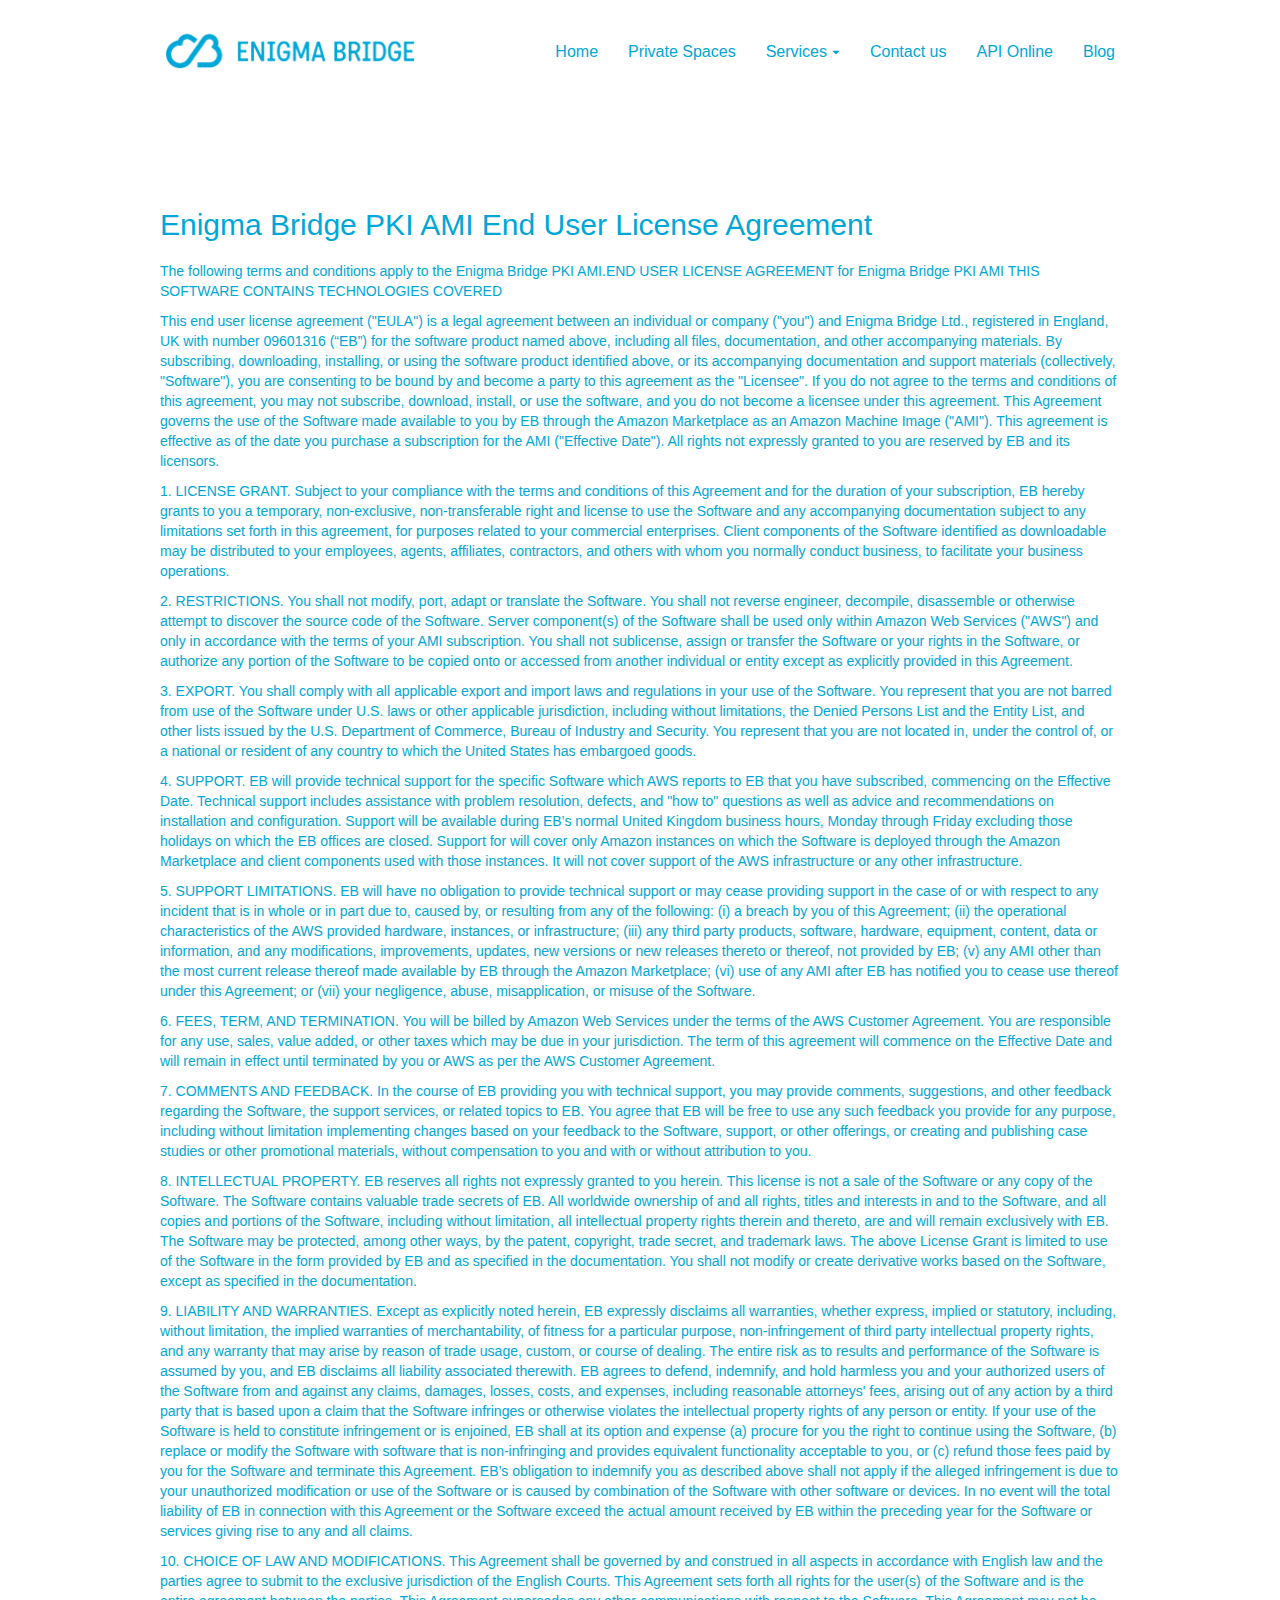
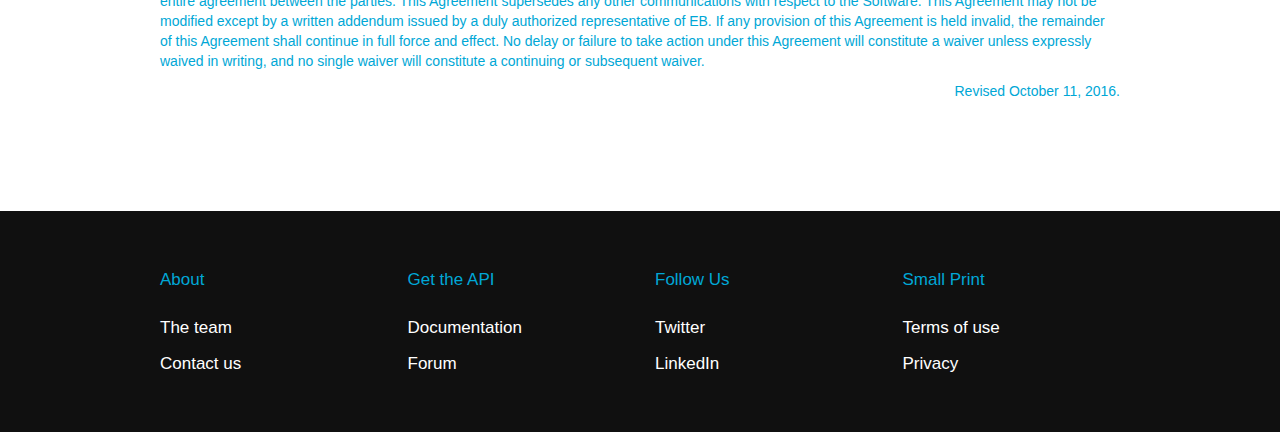
==== eula---amazon.html @ a9247761 "first drop" ====
<!doctype html>
<html>
<head>
    <meta charset="utf-8">
    <meta name="keywords" content="">
    <meta name="description" content="">
    <meta name="viewport" content="width=device-width, initial-scale=1, user-scalable=0">
    <link rel="shortcut icon" type="image/png" href="favicon.png">
    
	<link rel="stylesheet" type="text/css" href="./css/bootstrap.min.css">
	<link rel="stylesheet" type="text/css" href="style.css">
	<link rel="stylesheet" href="./css/animate.min.css"><link rel="stylesheet" href="./css/font-awesome.min.css">
    
	<script src="./js/jquery-2.1.0.min.js"></script>
	<script src="./js/bootstrap.min.js"></script>
	<script src="./js/blocs.min.js"></script>
    <title>EULA - Amazon</title>

    
<!-- Google Analytics -->
 <script type="text/javascript" src="https://s3.amazonaws.com/assets.freshdesk.com/widget/freshwidget.js"></script>
<script type="text/javascript">
	FreshWidget.init("", {"queryString": "&widgetType=popup&formTitle=Enigma+Help+%26+Support&submitTitle=Push+It&submitThanks=Thanks+for+getting+in+touch!&captcha=yes", "utf8": "✓", "widgetType": "popup", "buttonType": "text", "buttonText": "Help & Support", "buttonColor": "#00a7d7", "buttonBg": "#ffffff", "alignment": "1", "offset": "0px", "submitThanks": "Thanks for getting in touch!", "formHeight": "500px", "captcha": "yes", "url": "https://enigmabridge.freshdesk.com"} );
</script></script><!--Start of Tawk.to Script-->
<script type="text/javascript">
var Tawk_API=Tawk_API||{}, Tawk_LoadStart=new Date();
(function(){
var s1=document.createElement("script"),s0=document.getElementsByTagName("script")[0];
s1.async=true;
s1.src='https://embed.tawk.to/57a2055d00df04742fb54f1c/default';
s1.charset='UTF-8';
s1.setAttribute('crossorigin','*');
s0.parentNode.insertBefore(s1,s0);
})();
</script>
<!--End of Tawk.to Script--><script>
  (function(i,s,o,g,r,a,m){i['GoogleAnalyticsObject']=r;i[r]=i[r]||function(){
  (i[r].q=i[r].q||[]).push(arguments)},i[r].l=1*new Date();a=s.createElement(o),
  m=s.getElementsByTagName(o)[0];a.async=1;a.src=g;m.parentNode.insertBefore(a,m)
  })(window,document,'script','https://www.google-analytics.com/analytics.js','ga');

  ga('create', 'UA-84597687-1', 'auto');
  ga('send', 'pageview');
</script><!-- Google Tracking -->
<!-- Google Tag Manager -->
<script>(function(w,d,s,l,i){w[l]=w[l]||[];w[l].push({'gtm.start':
new Date().getTime(),event:'gtm.js'});var f=d.getElementsByTagName(s)[0],
j=d.createElement(s),dl=l!='dataLayer'?'&l='+l:'';j.async=true;j.src=
'https://www.googletagmanager.com/gtm.js?id='+i+dl;f.parentNode.insertBefore(j,f);
})(window,document,'script','dataLayer','GTM-MKFRQJG');</script>
<!-- End Google Tag Manager -->
<!-- Google Analytics END -->
    
</head>
<body>
<!-- Main container -->
<div class="page-container">
    
<!-- bloc-0 -->
<div class="bloc bgc-white l-bloc" id="bloc-0">
	<div class="container bloc-sm">
		<nav class="navbar row">
			<div class="navbar-header">
				<a class="navbar-brand" href="index.html"><img src="img/logo2-rgb_cropped.gif" height="50" /></a>
				<button id="nav-toggle" type="button" class="ui-navbar-toggle navbar-toggle" data-toggle="collapse" data-target=".navbar-1">
					<span class="sr-only">Toggle navigation</span><span class="icon-bar"></span><span class="icon-bar"></span><span class="icon-bar"></span>
				</button>
			</div>
			<div class="navbar-collapse navbar-1 collapse">
				<ul class="site-navigation nav navbar-nav">
					<li>
						<a href="index.html" class="ltc-rich-electric-blue">Home</a>
					</li>
					<li>
						<a href="index.html" class="ltc-rich-electric-blue">Private Spaces</a>
					</li>
					<li>
						<div class="dropdown">
							<a href="#" class="dropdown-toggle ltc-rich-electric-blue" data-toggle="dropdown" aria-expanded="false">Services<span class="caret"></span></a>
							<ul class="dropdown-menu" role="menu">
								<li>
									<a href="index.html" class="ltc-rich-electric-blue">Private Space</a>
								</li>
								<li>
									<a href="index.html" class="ltc-rich-electric-blue">Key Management (PKI)</a>
								</li>
								<li>
									<a href="index.html" class="ltc-rich-electric-blue">KeyTwist</a>
								</li>
								<li>
									<a href="index.html" class="ltc-rich-electric-blue">Secure Passwords</a>
								</li>
								<li>
									<a href="index.html" class="ltc-rich-electric-blue">Key Vault</a>
								</li>
								<li>
									<a href="index.html" class="ltc-rich-electric-blue">Hardware Security - HSM</a>
								</li>
								<li>
									<a href="index.html" class="ltc-rich-electric-blue">Payments and Tokenization</a>
								</li>
								<li>
									<a href="index.html" class="ltc-rich-electric-blue">HTTPS Security</a>
								</li>
								<li>
									<a href="index.html" class="ltc-rich-electric-blue">Enigma Link</a>
								</li>
							</ul>
						</div>
					</li>
					<li>
						<a href="index.html" class="ltc-rich-electric-blue">Contact us</a>
					</li>
					<li>
						<a href="https://api.enigmabridge.com" class="ltc-rich-electric-blue" target="_blank">API Online</a>
					</li>
					<li>
						<a href="https://dan.enigmabridge.com" class="ltc-rich-electric-blue" id="pl-undefined" target="_blank">Blog</a>
					</li>
				</ul>
			</div>
		</nav>
	</div>
</div>
<!-- bloc-0 END -->

<!-- bloc-26 -->
<div class="bloc tc-rich-electric-blue-2 bgc-white l-bloc" id="bloc-26">
	<div class="container bloc-lg">
		<div class="row">
			<div class="col-sm-12">
				<h2 class="mg-md tc-rich-electric-blue">
					Enigma Bridge PKI AMI End User License Agreement
				</h2>
				<p>
					The following terms and conditions apply to the Enigma Bridge PKI AMI.END USER LICENSE AGREEMENT for Enigma Bridge PKI AMI THIS SOFTWARE CONTAINS TECHNOLOGIES COVERED
				</p>
				<p>
					This end user license agreement ("EULA") is a legal agreement between an individual or company ("you") and Enigma Bridge Ltd., registered in England, UK with number 09601316 (“EB”) for the software product named above, including all files, documentation, and other accompanying materials. By subscribing, downloading, installing, or using the software product identified above, or its accompanying documentation and support materials (collectively, "Software"), you are consenting to be bound by and become a party to this agreement as the "Licensee". If you do not agree to the terms and conditions of this agreement, you may not subscribe, download, install, or use the software, and you do not become a licensee under this agreement. This Agreement governs the use of the Software made available to you by EB through the Amazon Marketplace as an Amazon Machine Image ("AMI"). This agreement is effective as of the date you purchase a subscription for the AMI ("Effective Date"). All rights not expressly granted to you are reserved by EB and its licensors.
				</p>
				<p>
					1. LICENSE GRANT. Subject to your compliance with the terms and conditions of this Agreement and for the duration of your subscription, EB hereby grants to you a temporary, non-exclusive, non-transferable right and license to use the Software and any accompanying documentation subject to any limitations set forth in this agreement, for purposes related to your commercial enterprises. Client components of the Software identified as downloadable may be distributed to your employees, agents, affiliates, contractors, and others with whom you normally conduct business, to facilitate your business operations.
				</p>
				<p>
					2. RESTRICTIONS. You shall not modify, port, adapt or translate the Software. You shall not reverse engineer, decompile, disassemble or otherwise attempt to discover the source code of the Software. Server component(s) of the Software shall be used only within Amazon Web Services ("AWS") and only in accordance with the terms of your AMI subscription. You shall not sublicense, assign or transfer the Software or your rights in the Software, or authorize any portion of the Software to be copied onto or accessed from another individual or entity except as explicitly provided in this Agreement.
				</p>
				<p>
					3. EXPORT. You shall comply with all applicable export and import laws and regulations in your use of the Software. You represent that you are not barred from use of the Software under U.S. laws or other applicable jurisdiction, including without limitations, the Denied Persons List and the Entity List, and other lists issued by the U.S. Department of Commerce, Bureau of Industry and Security. You represent that you are not located in, under the control of, or a national or resident of any country to which the United States has embargoed goods.
				</p>
				<p>
					4. SUPPORT. EB will provide technical support for the specific Software which AWS reports to EB that you have subscribed, commencing on the Effective Date. Technical support includes assistance with problem resolution, defects, and "how to" questions as well as advice and recommendations on installation and configuration. Support will be available during EB&rsquo;s normal United Kingdom business hours, Monday through Friday excluding those holidays on which the EB offices are closed. Support for will cover only Amazon instances on which the Software is deployed through the Amazon Marketplace and client components used with those instances. It will not cover support of the AWS infrastructure or any other infrastructure.
				</p>
				<p>
					5. SUPPORT LIMITATIONS. EB will have no obligation to provide technical support or may cease providing support in the case of or with respect to any incident that is in whole or in part due to, caused by, or resulting from any of the following: (i) a breach by you of this Agreement; (ii) the operational characteristics of the AWS provided hardware, instances, or infrastructure; (iii) any third party products, software, hardware, equipment, content, data or information, and any modifications, improvements, updates, new versions or new releases thereto or thereof, not provided by EB; (v) any AMI other than the most current release thereof made available by EB through the Amazon Marketplace; (vi) use of any AMI after EB has notified you to cease use thereof under this Agreement; or (vii) your negligence, abuse, misapplication, or misuse of the Software.
				</p>
				<p>
					6. FEES, TERM, AND TERMINATION. You will be billed by Amazon Web Services under the terms of the AWS Customer Agreement. You are responsible for any use, sales, value added, or other taxes which may be due in your jurisdiction. The term of this agreement will commence on the Effective Date and will remain in effect until terminated by you or AWS as per the AWS Customer Agreement.
				</p>
				<p>
					7. COMMENTS AND FEEDBACK. In the course of EB providing you with technical support, you may provide comments, suggestions, and other feedback regarding the Software, the support services, or related topics to EB. You agree that EB will be free to use any such feedback you provide for any purpose, including without limitation implementing changes based on your feedback to the Software, support, or other offerings, or creating and publishing case studies or other promotional materials, without compensation to you and with or without attribution to you.
				</p>
				<p>
					8. INTELLECTUAL PROPERTY. EB reserves all rights not expressly granted to you herein. This license is not a sale of the Software or any copy of the Software. The Software contains valuable trade secrets of EB. All worldwide ownership of and all rights, titles and interests in and to the Software, and all copies and portions of the Software, including without limitation, all intellectual property rights therein and thereto, are and will remain exclusively with EB. The Software may be protected, among other ways, by the patent, copyright, trade secret, and trademark laws. The above License Grant is limited to use of the Software in the form provided by EB and as specified in the documentation. You shall not modify or create derivative works based on the Software, except as specified in the documentation.
				</p>
				<p>
					9. LIABILITY AND WARRANTIES. Except as explicitly noted herein, EB expressly disclaims all warranties, whether express, implied or statutory, including, without limitation, the implied warranties of merchantability, of fitness for a particular purpose, non-infringement of third party intellectual property rights, and any warranty that may arise by reason of trade usage, custom, or course of dealing. The entire risk as to results and performance of the Software is assumed by you, and EB disclaims all liability associated therewith. EB agrees to defend, indemnify, and hold harmless you and your authorized users of the Software from and against any claims, damages, losses, costs, and expenses, including reasonable attorneys' fees, arising out of any action by a third party that is based upon a claim that the Software infringes or otherwise violates the intellectual property rights of any person or entity. If your use of the Software is held to constitute infringement or is enjoined, EB shall at its option and expense (a) procure for you the right to continue using the Software, (b) replace or modify the Software with software that is non-infringing and provides equivalent functionality acceptable to you, or (c) refund those fees paid by you for the Software and terminate this Agreement. EB&rsquo;s obligation to indemnify you as described above shall not apply if the alleged infringement is due to your unauthorized modification or use of the Software or is caused by combination of the Software with other software or devices. In no event will the total liability of EB in connection with this Agreement or the Software exceed the actual amount received by EB within the preceding year for the Software or services giving rise to any and all claims.
				</p>
				<p>
					10. CHOICE OF LAW AND MODIFICATIONS. This Agreement shall be governed by and construed in all aspects in accordance with English law and the parties agree to submit to the exclusive jurisdiction of the English Courts. This Agreement sets forth all rights for the user(s) of the Software and is the entire agreement between the parties. This Agreement supersedes any other communications with respect to the Software. This Agreement may not be modified except by a written addendum issued by a duly authorized representative of EB. If any provision of this Agreement is held invalid, the remainder of this Agreement shall continue in full force and effect. No delay or failure to take action under this Agreement will constitute a waiver unless expressly waived in writing, and no single waiver will constitute a continuing or subsequent waiver.
				</p>
				<p class="text-right">
					Revised October 11, 2016.
				</p>
			</div>
		</div>
	</div>
</div>
<!-- bloc-26 END -->

<!-- ScrollToTop Button -->
<a class="bloc-button btn btn-d scrollToTop" onclick="scrollToTarget('1')"><span class="fa fa-chevron-up"></span></a>
<!-- ScrollToTop Button END-->


<!-- Footer - bloc-27 -->
<div class="bloc bgc-onyx d-bloc" id="bloc-27">
	<div class="container bloc-md">
		<div class="row">
			<div class="col-sm-3">
				<h3 class="mg-md bloc-mob-center-text  tc-rich-electric-blue">
					About
				</h3><a class="a-btn a-block bloc-mob-center-text  ltc-white" href="./index.html#team">The team</a><a href="index.html" class="a-btn a-block bloc-mob-center-text ltc-white ">Contact us</a>
			</div>
			<div class="col-sm-3">
				<h3 class="mg-md bloc-mob-center-text  tc-rich-electric-blue">
					Get the API
				</h3><a href="https://api.enigmabridge.com" class="a-btn a-block bloc-mob-center-text  ltc-white" target="_blank">Documentation</a><a href="https://enigmabridge.freshdesk.com" class="a-btn a-block bloc-mob-center-text ltc-white " target="_blank">Forum</a>
			</div>
			<div class="col-sm-3">
				<h3 class="mg-md bloc-mob-center-text  tc-rich-electric-blue">
					Follow Us
				</h3><a href="https://twitter.com/enigmabridge" class="a-btn a-block bloc-mob-center-text ltc-white " target="_blank">Twitter</a><a href="https://www.linkedin.com/company/enigma-bridge-ltd" class="a-btn a-block bloc-mob-center-text ltc-white " target="_blank">LinkedIn</a>
			</div>
			<div class="col-sm-3">
				<h3 class="mg-md bloc-mob-center-text  tc-rich-electric-blue">
					Small Print
				</h3><a href="terms-of-use.html" class="a-btn a-block bloc-mob-center-text  ltc-white">Terms of use</a><a href="privacy-notice.html" class="a-btn a-block bloc-mob-center-text  ltc-white">Privacy</a>
			</div>
		</div>
	</div>
</div>
<!-- Footer - bloc-27 END -->

</div>
<!-- Main container END -->
    

</body>
</html>
---- style.css ----
/*-----------------------------------------------------------------------------------
	    EB-instantpki
        Built with Blocs
-----------------------------------------------------------------------------------*/

body{
	margin:0;
	padding:0;
    background:#FFF;
    overflow-x:hidden;
    -webkit-font-smoothing: antialiased;
    -moz-osx-font-smoothing: grayscale;
}
a:hover{text-decoration: none; cursor:pointer;}

a,button{outline: none!important;} /* Prevent ugly blue glow on chrome and safari */

#page-loading-blocs-notifaction{position: fixed;top: 0;bottom: 0;width: 100%;z-index:100000;background:#FFFFFF url("img/pageload-spinner.gif") no-repeat center center;}

/* = Blocs
-------------------------------------------------------------- */

.bloc{
	width:100%;
	clear:both;
	background: 50% 50% no-repeat;
	padding:0 50px;
	-webkit-background-size: cover;
	-moz-background-size: cover;
	-o-background-size: cover;
	background-size: cover;
	position:relative;
}
.bloc .container{
	padding-left:0;
	padding-right:0;
}


/* Sizes */

.bloc-lg{
	padding:100px 50px;
}
.bloc-md{
	padding:50px;
}
.bloc-sm{
	padding:20px 50px;
}

/* = Full Screen Blocs 
-------------------------------------------------------------- */

.bloc-fill-screen{
	padding-top:0;
	position: relative;
	height: inherit;
}
.bloc-fill-screen > .container{
	position:relative;
	top:50%;
	transform:translateY(-50%);
	-webkit-transform:translateY(-50%);
}
.bloc-fill-screen .fill-bloc-top-edge, .bloc-fill-screen .fill-bloc-bottom-edge{
	position: absolute;
	margin: 20px auto;
	left: 0;
	right: 0;
	z-index: 1;
	transform: none;
}
.bloc-fill-screen .fill-bloc-top-edge{
	top:0;
}
.bloc-fill-screen .fill-bloc-bottom-edge{
	top: initial;
	bottom: 20px;
}
.blocs-hero-btn-dwn{
	width: 58px;
	height: 58px;
	display: block;
	margin:0 auto;
	line-height: 58px;
	padding: 0;
	border-radius: 50%;
	text-align: center;
	font-size: 18px;
	color: rgba(255,255,255,.8);
	background: rgba(0,0,0,.6);
	border:0;
}
.blocs-hero-btn-dwn:hover{
	color: rgba(255,255,255,1);
}


/* Group Styles */

.bloc-group{
	display:flex;
}
.bloc-group .bloc{
	flex: 1;
}
.bloc-tile-2{
	width:50%;
}
.bloc-tile-3{
	width:33.33333333%;
}
.bloc-tile-4{
	width:25%;
}
.bloc-tile-2 .container, .bloc-tile-3 .container, .bloc-tile-4 .container{
	width:100%;
}


/* Background Textures */

.bloc-bg-texture::before{
	content:"";
	background-size: 2px 2px;
	position: absolute;
	top: 0;
	bottom: 0;
	left:0;
	right:0;
}
.texture-geometry-shapes::before{
	background: url("img/texture-geometry-shapes.png");
	background-size: 280px 280px;
}


/* Dark theme */

.d-bloc{
	color:rgba(255,255,255,.7);
}
.d-bloc button:hover{
	color:rgba(255,255,255,.9);
}
.d-bloc .icon-round,.d-bloc .icon-square,.d-bloc .icon-rounded,.d-bloc .icon-semi-rounded-a,.d-bloc .icon-semi-rounded-b{
	border-color:rgba(255,255,255,.9);
}
.d-bloc .divider-h span{
	border-color:rgba(255,255,255,.2);
}
.d-bloc .a-btn,.d-bloc .navbar a,.d-bloc .navbar-brand, .d-bloc a .icon-sm, .d-bloc a .icon-md, .d-bloc a .icon-lg, .d-bloc a .icon-xl, .d-bloc h1 a, .d-bloc h2 a, .d-bloc h3 a, .d-bloc h4 a, .d-bloc h5 a, .d-bloc h6 a, .d-bloc p a{
	color:rgba(255,255,255,.6);
}
.d-bloc .a-btn:hover,.d-bloc .navbar a:hover,.d-bloc .navbar-brand:hover,.d-bloc a:hover .icon-sm, .d-bloc a:hover .icon-md, .d-bloc a:hover .icon-lg, .d-bloc a:hover .icon-xl, .d-bloc h1 a:hover, .d-bloc h2 a:hover, .d-bloc h3 a:hover, .d-bloc h4 a:hover, .d-bloc h5 a:hover, .d-bloc h6 a:hover, .d-bloc p a:hover{
	color:rgba(255,255,255,1);
}
.d-bloc .navbar-toggle .icon-bar{
	background:rgba(255,255,255,1);
}
.d-bloc .btn-wire,.d-bloc .btn-wire:hover{
	color:rgba(255,255,255,1);
	border-color:rgba(255,255,255,1);
}
.d-bloc .panel{
	color:rgba(0,0,0,.5);
}
.d-bloc .panel button:hover{
	color:rgba(0,0,0,.7);
}
.d-bloc .panel icon{
	border-color:rgba(0,0,0,.7);
}
.d-bloc .panel .divider-h span{
	border-color:rgba(0,0,0,.1);
}
.d-bloc .panel .a-btn{
	color:rgba(0,0,0,.6);
}
.d-bloc .panel .a-btn:hover{
	color:rgba(0,0,0,1);
}
.d-bloc .panel .btn-wire, .d-bloc .panel .btn-wire:hover{
	color:rgba(0,0,0,.7);
	border-color:rgba(0,0,0,.3);
}


/* Light theme */

.d-bloc .panel,.l-bloc{
	color:rgba(0,0,0,.5);
}
.d-bloc .panel button:hover,.l-bloc button:hover{
	color:rgba(0,0,0,.7);
}
.l-bloc .icon-round,.l-bloc .icon-square,.l-bloc .icon-rounded,.l-bloc .icon-semi-rounded-a,.l-bloc .icon-semi-rounded-b{
	border-color:rgba(0,0,0,.7);
}
.d-bloc .panel .divider-h span,.l-bloc .divider-h span{
	border-color:rgba(0,0,0,.1);
}
.d-bloc .panel .a-btn,.l-bloc .a-btn,.l-bloc .navbar a,.l-bloc .navbar-brand,.l-bloc a .icon-sm, .l-bloc a .icon-md, .l-bloc a .icon-lg, .l-bloc a .icon-xl, .l-bloc h1 a, .l-bloc h2 a, .l-bloc h3 a, .l-bloc h4 a, .l-bloc h5 a, .l-bloc h6 a, .l-bloc p a{
	color:rgba(0,0,0,.6);
}
.d-bloc .panel .a-btn:hover,.l-bloc .a-btn:hover,.l-bloc .navbar a:hover, .l-bloc .navbar-brand:hover, .l-bloc a:hover .icon-sm, .l-bloc a:hover .icon-md, .l-bloc a:hover .icon-lg, .l-bloc a:hover .icon-xl, .l-bloc h1 a:hover, .l-bloc h2 a:hover, .l-bloc h3 a:hover, .l-bloc h4 a:hover, .l-bloc h5 a:hover, .l-bloc h6 a:hover, .l-bloc p a:hover{
	color:rgba(0,0,0,1);
}
.l-bloc .navbar-toggle .icon-bar{
	color:rgba(0,0,0,.6);
}
.d-bloc .panel .btn-wire,.d-bloc .panel .btn-wire:hover,.l-bloc .btn-wire,.l-bloc .btn-wire:hover{
	color:rgba(0,0,0,.7);
	border-color:rgba(0,0,0,.3);
}

/* Row Margin Offsets */

.voffset{
	margin-top:30px;
}
.voffset-lg{
	margin-top:80px;
}

/* Bloc text custom styling */

#bloc-1 h1{
	font-size: 50px;
	line-height: 44px;
}
#bloc-1 h2{
	font-size: 30px;
	line-height: 38px;
}
#bloc-1 a{
	font-size: 28px;
}
#bloc-2 h4{
	font-size: 22px;
}
#bloc-2 h3{
	font-size: 20px;
}
#bloc-2 p{
	font-size: 16px;
}
#bloc-3 h3{
	font-size: 22px;
}
#bloc-3 p{
	font-size: 16px;
}
#bloc-4 icon{
	font-size: 13.000000953674316px;
}
#bloc-4 h3{
	font-size: 20px;
}
#bloc-4 p{
	font-size: 16px;
}
#bloc-5 h1{
	font-size: 22px;
}
#bloc-5 p{
	font-size: 14px;
}
#gestartedpki h5{
	font-size: 18px;
	line-height: 24px;
}
#gestartedpki p{
	font-size: 14px;
}
#pkipricing p{
	font-size: 14px;
	line-height: 20px;
}
#bloc-8 h3{
	font-size: 24px;
	line-height: 26px;
}
#bloc-8 p{
	font-size: 14px;
	line-height: 20px;
}
#bloc-8 a{
	font-size: 13.000000953674316px;
}
#team p{
	font-size: 17.000000953674316px;
}
#bloc-11 h1{
	font-size: 44px;
}
#bloc-11 p{
	font-size: 26px;
}
#bloc-12 h3{
	font-size: 17.000001907348633px;
	line-height: 30px;
}
#bloc-12 p{
	font-size: 18px;
}
#bloc-13 p{
	font-size: 16px;
}
#form-contact-us h4{
	font-size: 17px;
}
#bloc-17 h3{
	font-size: 18px;
}
#bloc-18 h3{
	font-size: 18px;
	line-height: 26px;
}
#bloc-19 h2{
	font-size: 22px;
	line-height: 28px;
}
#bloc-21 h2{
	font-size: 24px;
	line-height: 24px;
}
#bloc-21 h3{
	font-size: 22px;
}
#bloc-23 h3{
	font-size: 17px;
}
#bloc-23 p{
	font-size: 13.000000953674316px;
}
#bloc-24 h3{
	font-size: 17px;
}
#bloc-24 p{
	line-height: 20px;
	font-size: 13px;
}
#bloc-25 h3{
	font-size: 17px;
}
#bloc-25 p{
	font-size: 13.000000953674316px;
}
#bloc-27 h3{
	font-size: 17px;
}
#bloc-27 a{
	font-size: 17px;
}

/* = NavBar
-------------------------------------------------------------- */

.navbar{
	margin-bottom: 0;
	z-index:1;
}
.navbar-brand{
	height:auto;
	padding:3px 15px;
	font-size:25px;
	font-weight:normal;
	font-weight:600;
	line-height:44px;
}
.navbar-brand img{
	max-height: 200px;
	margin: 0 5px 0 0;
	display:inline;
}
.nav-center .navbar-brand img{
	margin:0;
}
.navbar .nav{
	padding-top: 2px;
	margin-right: -16px;
	float:right;
	z-index:1;
}
.nav > li{
	float:left;
	margin-top:4px;
	font-size:16px;
}
.navbar-nav .open .dropdown-menu > li > a{
	text-align: inherit;
}
.nav > li a:hover, .nav > li a:focus{
	background:transparent;
}
.navbar-toggle{
	margin: 10px 10px 0 0;
	border: 0px;
}
.navbar-toggle:hover{
	background:transparent!important;
}
.navbar-toggle .icon-bar{
	background-color: rgba(0,0,0,.5);
	width: 26px;
}
 /* Inverted navbar */

.nav-invert .navbar .nav{
	float:left;
}
.nav-invert .navbar-header, .nav-invert .navbar-brand{
	float:right;
}
@media (min-width: 768px){
	.site-navigation{
		position:absolute;
		top:50%;
		right:20px;
		transform:translate(0, -50%);
		-webkit-transform:translateY(-50%);
	}
	.nav > li .dropdown-menu a,.nav > li .dropdown-menu a:hover{
		color:#484848;
	}
	.nav-invert .site-navigation{
		left:0;
		right:0;
	}
	.nav-center{
		text-align:center;
	}
	.nav-center .navbar-header{
		width:100%;
	}
	.nav-center .navbar-header, .nav-center .navbar-brand, .nav-center .nav > li{
		float: none;
		display:inline-block;
	}
	.nav-center .site-navigation{
		position:relative;
		width:100%;
		margin-top:20px;
	}
.nav-center.mini-nav .navbar-toggle{
	float:none;
	margin: 10px auto 0;
	}
}
.nav > li > .dropdown a{
	background: none!important;
	display: block;
	padding: 14px 15px;
}

nav .caret{
	margin: 0 5px;
}
/* Dropdown Menus SubMenu */
	.dropdown-menu .dropdown-menu{
	top:-8px;
	left:100%;
}
.dropdown-menu .dropmenu-flow-right{
	top:100%;
	left:0;
	margin-left: -1px;
	border-top-left-radius: 0;
	border-top-right-radius: 0;
}
.dropdown-menu .dropdown span{
	border: 4px solid black;
	border-top-color:transparent;
	border-right-color:transparent;
	border-bottom-color:transparent;
	margin: 6px -5px 0 0!important;
	float: right;
}

/* = Bric adjustment margins
-------------------------------------------------------------- */

.mg-clear{
	margin:0;
}
.mg-sm{
	margin-top:10px;
	margin-bottom:5px;
}
.mg-md{
	margin-top:10px;
	margin-bottom:20px;
}
.mg-lg{
	margin-top:10px;
	margin-bottom:40px;
}

/* = Buttons
-------------------------------------------------------------- */

.btn{
	margin: 0 5px 5px 0;
}
.btn.pull-right{
	margin: 0 0 5px 5px;
}
.btn-d,.btn-d:hover,.btn-d:focus{
	color:#FFF;
	background:rgba(0,0,0,.3);
}

/* Prevent ugly blue glow on chrome and safari */
button{
	outline: none!important;
}

.btn-clean{
	border:1px solid rgba(0,0,0,.08);
	border-bottom-color:rgba(0,0,0,.1);
	text-shadow:0 1px 0 rgba(0,0,1,.1);
	box-shadow: 0 1px 3px rgba(0,0,1,.25), inset 0 1px 0 0 rgba(255,255,255,.15);
}
.btn-xl{
	padding: 16px 40px;
	font-size: 28px;
}
.a-btn{
	padding: 6px 10px 6px 0;
	line-height: 1.42857143;
	display:inline-block;
}
.text-center .a-btn{
	padding: 6px 0;
}
.a-block{
	width:100%;
	text-align: left;
}
.btn .caret{
	margin:0 0 0 5px}.dropdown a .caret{
	margin:0 0 0 5px}.btn-dropdown .dropdown-menu .dropdown{
	padding: 3px 20px;
}

/* = Icons
-------------------------------------------------------------- */
.icon-md{
	font-size:30px!important;
}
.icon-lg{
	font-size:60px!important;
}
.icon-round{
	margin:0 auto;
	border:2px solid transparent;
	border-radius: 50%;
	padding: 32px 30px 26px 30px;
	min-width:80px;
}
.icon-round.icon-md,.icon-square.icon-md,.icon-rounded.icon-md{
	min-width: 92px;
}
.icon-round.icon-lg,.icon-square.icon-lg,.icon-rounded.icon-lg{
	min-width: 122px;
}
.icon-round.icon-xl,.icon-square.icon-xl,.icon-rounded.icon-xl{
	min-width: 162px;
}


/* = Text & Icon Styles
-------------------------------------------------------------- */
.sm-shadow{
	text-shadow:0 1px 2px rgba(0,0,0,.3);
}

/* = Lists
-------------------------------------------------------------- */
.list-sp-md li{
	padding-bottom:10px;
}
.list-sp-md li:last-child,.list-sp-lg li:last-child,.list-sp-xl li:last-child{
	padding-bottom:0;
}

/* = Panels
-------------------------------------------------------------- */
.panel{
	border:0;
	box-shadow: 0 0 2px rgba(0,0,0,.4);
}
.panel-heading, .panel-footer{
	background-color: inherit;
	border-color: rgba(0,0,0,.1)!important;
}
.panel-sq, .panel-sq .panel-heading, .panel-sq .panel-footer{
	border-radius:0;
}
.panel-rd{
	border-radius:30px;
}
.panel-rd .panel-heading{
	border-radius:29px 29px 0 0;
}
.panel-rd .panel-footer{
	border-radius:0 0 29px 29px;
}

/* = Dividers
-------------------------------------------------------------- */
.divider-h{
	padding:20px 0;
}
.divider-h span{
	display: block;
	border-top:1px solid transparent;
}
.divider-half{
	width: 50%;
	margin: 0 auto;
}
.dropdown-menu .divider-h,.dropdown-menu .divider-half{
	padding:0;
}

/* = Forms
-------------------------------------------------------------- */

.form-control{
	border-color:rgba(0,0,0,.1);
	box-shadow:none;
}

/* iFrame */

iframe{
	border:0;
}
/* = Carousel
-------------------------------------------------------------- */

.carousel{
	display:inline-block;
	vertical-align:bottom;
}
.full-width-bloc .carousel{
	width:100%;
}
.carousel .item img{
	margin-right:auto;
	margin-left:auto;
}
.carousel-control span{
	position: absolute;
	top: 50%;
	z-index: 5;
	display: inline-block;
}
.carousel-control{
	color:#FFF!important;
	text-shadow: none;
}
.carousel-indicators li{
	margin: 0 4px;
}
.carousel-indicators .active{
	margin: 0 4px -1px;
}
.carousel-control.left span{
	margin-left:-15px;
}

.no-shadows .carousel-control.left, .no-shadows .carousel-control.right{
	background-image: none;
}


/* ScrollToTop button */

.scrollToTop{
	width:40px;
	height:40px;
	position:fixed;
	bottom:20px;
	right:20px;
	opacity: 0;
	z-index: 500;
	transition: all .3s ease-in-out;
}
.scrollToTop span{
	margin-top: 6px;
}
.showScrollTop{
	font-size: 14px;
	opacity: 1;
}

/* = Custom Styling
-------------------------------------------------------------- */

h1,h2,h3,h4,h5,h6,p,label,.btn,a{
	font-family:"Helvetica";
}
.container{
	max-width:960px;
}
.hero-bloc-text{
	font-size:55px;
}
.hero-bloc-text-sub{
	font-size:36px;
	background-color:rgba(0,167,215,0.0);
}
.lake-hero-text{
	font-family:"Josefin Sans";
	font-size:60px;
	font-weight:bold;
	text-shadow:0px 3px 3px rgba(0,0,0,0.3);
}
.lake-hero-text-sub{
	font-family:"Josefin Sans";
	font-size:36px;
}
.blocs-hero-btn-dwn{
	background-color:rgba(0,0,0,0.0);
}
.imac-bloc-text-vc{
	font-size:50px;
	margin-top:5%;
}
.bloc-group-text-vc{
	font-size:50px;
	margin-top:20%;
}
.blocs-green-button{
	background-color:#1abc9c;
}
.blocs-green-button:hover{
	background-color:#1aae91;
}
.blocs-blue-button{
	background-color:#4B96DE;
}
.blocs-blue-button:hover{
	background-color:#448BCE;
}
.blocs-mobile-signup-text{
	font-size:33px;
}
.statement-bloc-text{
	line-height:38px;
	font-style:italic;
	font-size:28px;
	text-align:center;
	font-weight:lighter;
}
.mb-bloc-text-vc{
	font-size:50px;
}
.mount-italy-hero-text-s{
	font-size:60px;
}
.mount-italy-hero-text-sub-s{
	font-size:34px;
}
.hero-text-vc{
	margin-top:50%;
}
.lake-hero-text-s{
	font-size:60px;
}
.lake-hero-text-sub-s{
	font-size:34px;
}
.prices-options{
	font-size:36px;
	text-align:center;
	background-color:rgba(0,0,0,0.0);
	border-color:rgba(0,167,215,0.0)color:#00A7D7!important;
	line-height:50px;
	height:5px;
}
.selection-price{
	color:#00A7D7!important;
	font-size:28px;
	text-decoration:none;
	text-transform:none;
	margin-top:40px;
	margin-bottom:40px;
	height:60px;
}

/* = Colour
-------------------------------------------------------------- */

/* Background colour styles */

.bgc-white{
	background-color:#ffffff;
}
.bgc-rich-electric-blue{
	background-color:#00A7D6;
}
.bgc-rich-electric-blue-2{
	background-color:#00A7D6;
}
.bgc-onyx{
	background-color:#101010;
}
/* Text colour styles */

.tc-rich-electric-blue{
	color:#00A7D6!important;
}
.tc-onyx{
	color:#101010!important;
}
.tc-rich-electric-blue-2{
	color:#00A7D6!important;
}
.tc-white{
	color:#ffffff!important;
}
/* Button colour styles */

.btn-rich-electric-blue{
	background:#00A7D6;
	color:#FFFFFF!important;
}
.btn-rich-electric-blue:hover{
	background:#0086ab;
	color:#FFFFFF!important;
}
.btn-onyx{
	background:#101010;
	color:#FFFFFF!important;
}
.btn-onyx:hover{
	background:#0d0d0d;
	color:#FFFFFF!important;
}
/* Link colour styles */

.ltc-rich-electric-blue{
	color:#00A7D6!important;
}
.ltc-rich-electric-blue:hover{
	color:#0086ab!important;
}
.ltc-onyx{
	color:#101010!important;
}
.ltc-onyx:hover{
	color:#0d0d0d!important;
}
.ltc-white{
	color:#ffffff!important;
}
.ltc-white:hover{
	color:#ffffff!important;
}
/* Icon colour styles */

.icon-rich-electric-blue{
	color:#00A7D6!important;
	border-color:#00A7D6!important;
}

/* Bloc image backgrounds */

.bg-clouds-1200px-opt{
	background-image:url("img/clouds_1200px_opt.jpg");
}
.bg-clouds-1200px-opt{
	background-image:url("img/clouds_1200px_opt.jpg");
}



/* = Mobile adjustments 
-------------------------------------------------------------- */
@media (max-width: 1024px)
{
    .bloc{
        padding-left: 20px; 
        padding-right: 20px;  
    }
    .bloc.full-width-bloc, .bloc-tile-2.full-width-bloc .container, .bloc-tile-3.full-width-bloc .container, .bloc-tile-4.full-width-bloc .container{
        padding-left: 0; 
        padding-right: 0;  
    }
}
@media (max-width: 992px) and (min-width: 768px)
{
    .navbar .nav{
		max-width:80%
    }
	.nav-center.navbar .nav{
		max-width:100%
    }
}
@media only screen and (min-device-width : 768px) and (max-device-width : 1024px) and (orientation : landscape) {.b-parallax{background-attachment:scroll;}}
@media (max-width: 768px)
{
    .container{width:100%;}
    .b-parallax{background-attachment:scroll;}
    .page-container, #hero-bloc{overflow-x: hidden;position: relative;} /* Prevent unwanted side scroll on mobile */
    .bloc-group, .bloc-group .bloc{display:block;width:100%;}
    .bloc-tile-2 .container, .bloc-tile-3 .container, .bloc-tile-4 .container{padding-left: 10px;padding-right: 10px;}
}
@media (max-width: 767px)
{
    .page-container{
        overflow-x: hidden;
        position:relative;
    }
    h1,h2,h3,h4,h5,h6,p,#disqus_thread{
        padding-left:10px!important; 
        padding-right:10px!important; 
    }
    #hero-bloc h1{
        font-size:40px;
    }
    #hero-bloc h2{
        font-size:34px;
    }
    #hero-bloc h3{
        font-size:25px;
    }
    .b-parallax{
        background-attachment:scroll;
    }
    .navbar .nav{
        padding-top: 0;
        border-top:1px solid rgba(0,0,0,.2);
        float:none!important;
    }
    .navbar.row{
        margin-left: 0;
        margin-right: 0;
    }
    .site-navigation{
	   position:inherit;
	   transform:none;
	   -webkit-transform:none;
	   -ms-transform:none;
    }  
    .nav > li{
        margin-top: 0;
        border-bottom:1px solid rgba(0,0,0,.1);
        background:rgba(0,0,0,.05);
        text-align: left;
        padding-left:15px;
        width:100%;
    }
    .nav > li:hover{
        background:rgba(0,0,0,.08);
    }
    .dropdown .dropdown a .caret{   
        float: none;
        margin: 5px 0 0 10px!important;
        border: 4px solid black;
        border-bottom-color: transparent;
        border-right-color: transparent;
        border-left-color: transparent;
    }
    
    #hero-bloc .navbar .nav{
        background:rgba(0,0,0,.8);
    }
    #hero-bloc .navbar .nav a{
        color:rgba(255,255,255,.6);
    }
    .hero{
        padding:50px 0;
    }
    .hero-nav{
        left:-1px;
        right:-1px;
    }
    .navbar-collapse{
        padding:0;
        overflow-x: hidden;
        -webkit-box-shadow: none;
        box-shadow: none;
    }
    .navbar-brand img{
        max-height: 40px;
        width:auto;   
    }
    .nav-invert .navbar-header{
        float: none;
        width:100%;
    }
    .nav-invert .navbar-toggle{
        float:left; 
    }
    .bloc-xxl,.bloc-xl,.bloc-lg{
        padding: 40px 0;
    }
    .bloc-sm,.bloc-md{
        padding-left: 0; 
        padding-right: 0;
    }
    .a-block{
        padding:0 10px;
    }
    .btn-dwn{
       display:none; 
    }
    .voffset{
        margin-top:5px;
    }
    .voffset-md{
        margin-top:20px;
    }
    .voffset-lg{
        margin-top:30px;
    }
    form{
        padding:5px;
    }
    .close-lightbox{
        display:inline-block;
    }
    .video-bg-container{
        display:none;
    }
    .blocsapp-device-iphone5{
	   background-size: 216px 425px;
	   padding-top:60px;
	   width:216px;
	   height:425px;
    }
    .blocsapp-device-iphone5 img{
	   width: 180px;
	   height: 320px;
    }
}

@media (max-width: 400px)
{    
    .bloc{
        padding-left: 0; 
        padding-right: 0;  
        -webkit-background-size: auto 200%;
        -moz-background-size: auto 200%;
        -o-background-size: auto 200%;
        background-size: auto 200%;
    }
}

@media (max-width: 768px){
	.bloc-group-text-vc, .mobile .bloc-group-text-vc{
	margin-top:0%;
}
.hero-text-vc, .mobile .hero-text-vc{
	margin-top:10%;
}
 div[class^="col-"], div[class*=" col-"]{
	margin-top: 30px;
	margin-bottom: 30px;
}
.full-width-bloc div[class^="col-"], .full-width-bloc div[class*=" col-"]{
	margin-top: 0;
	margin-bottom: 0;
}
}
/* Drop Down Navigation */
@media (min-width: 767px) and (max-width: 768px){
	
.mini-nav .special-dropdown-nav .site-navigation{
	display: block;
	position: absolute;
	top: 80%;
	z-index: 1000;
	float: left;
	min-width: 160px;
	padding: 5px 0;
	margin: 2px 0 0;
	font-size: 14px;
	text-align: left;
	list-style: none;
	background-color: #fff;
	-webkit-background-clip: padding-box;
	background-clip: padding-box;
	border: 1px solid #ccc;
	border: 1px solid rgba(0,0,0,.15);
	border-radius: 4px;
	-webkit-box-shadow: 0 6px 12px rgba(0,0,0,.175);
	box-shadow: 0 6px 12px rgba(0,0,0,.175);
}
.mini-nav .special-dropdown-nav .site-navigation li{
	width:100%;
}
.special-dropdown-nav.collapsing{
	transition: height 0.001s;
}
.mini-nav .special-dropdown-nav .site-navigation li a{
	color: rgba(0,0,0,.6)!important;
}
 }
@media (max-width: 420px){
	.lake-hero-text{
	font-size:38px;
}
.lake-hero-text-sub{
	font-size:24px;
}
.lake-hero-bloc{
	background-size:1550px auto;
}
.bloc-group-text-vc{
	margin-top:0%;
}
.blocs-mobile-signup-text{
	text-align:center;
}
.bloc-mob-center-text{
	text-align:center;
}
.hero-text-vc{
	margin-top:0px;
}
 }
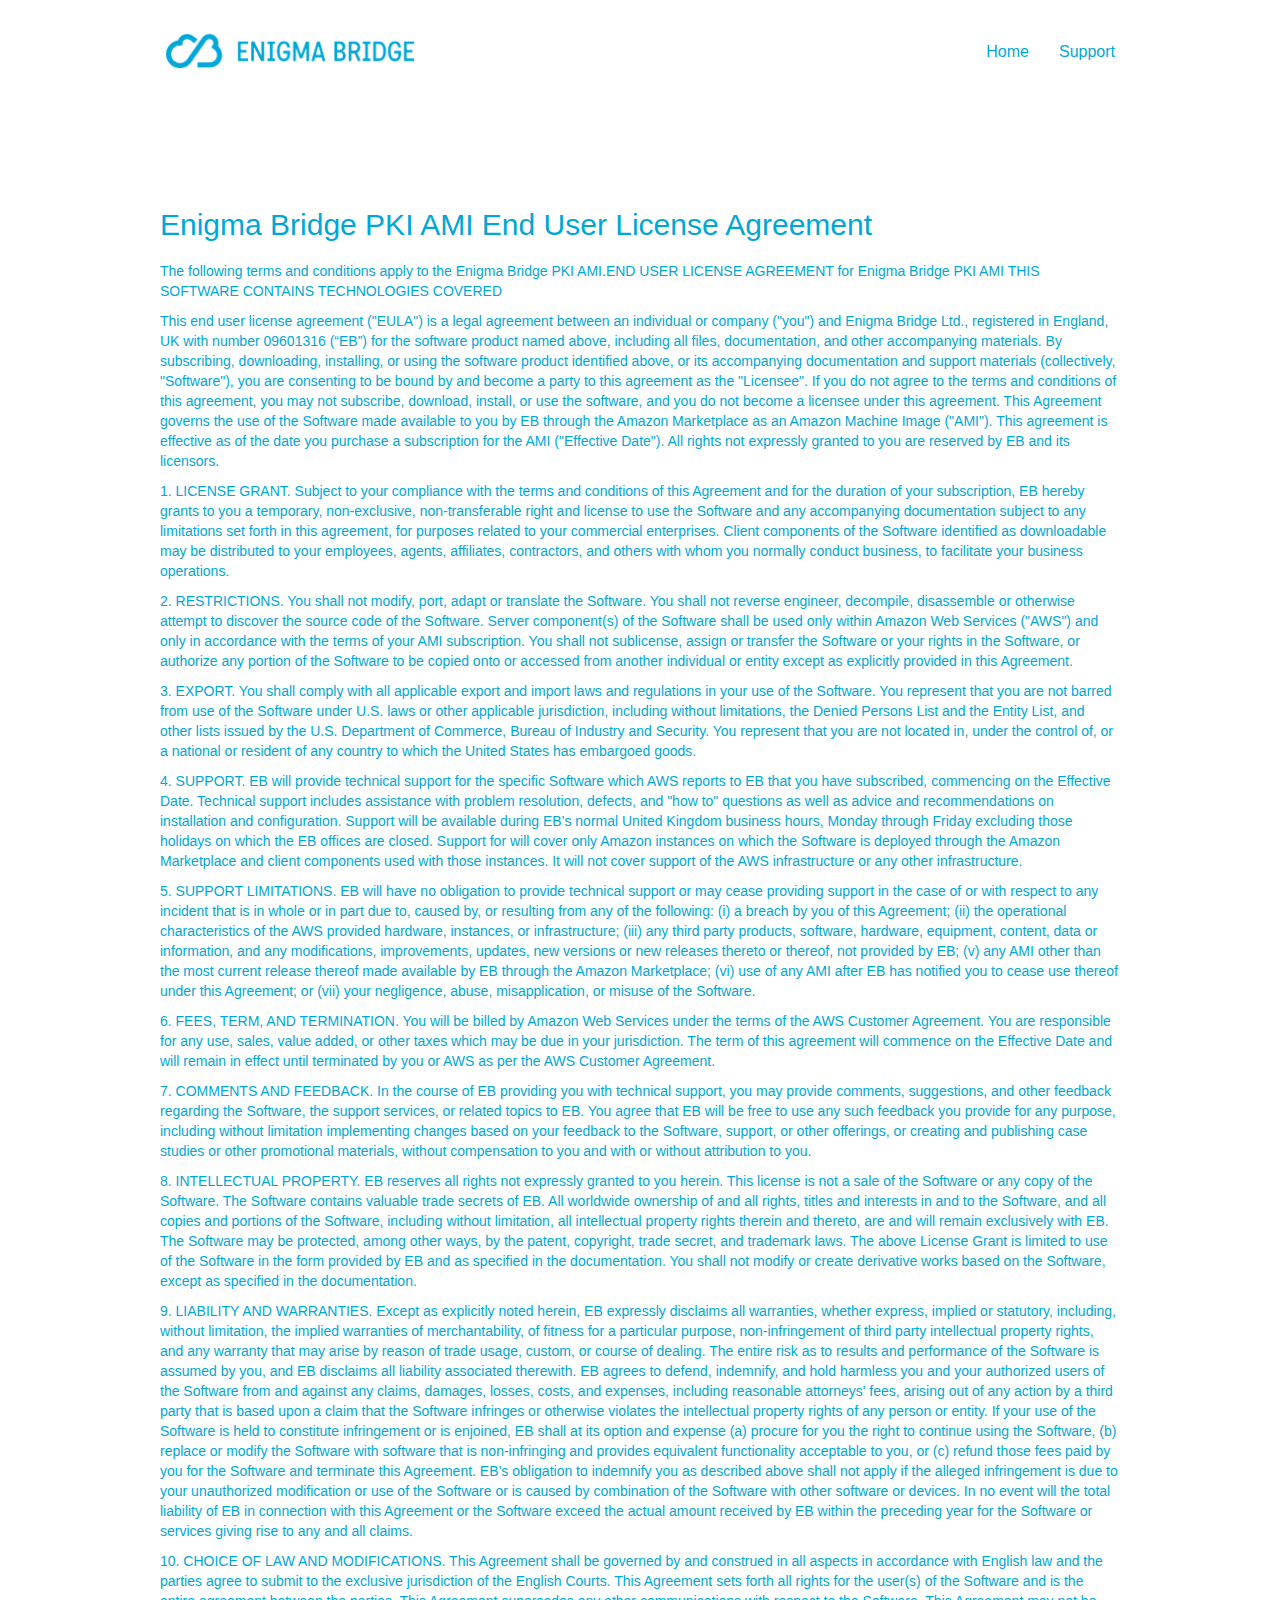
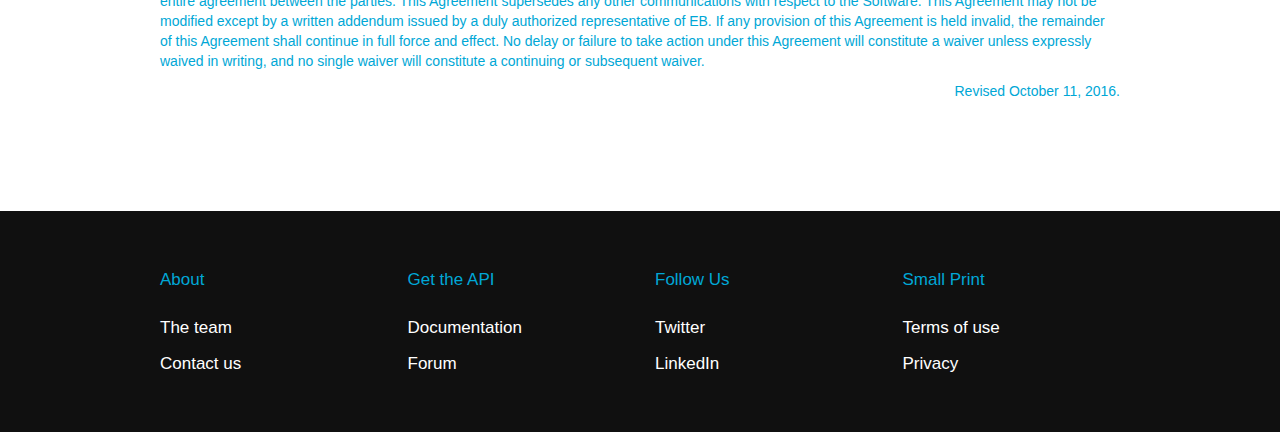
==== commit 19b4ac11: "simplifying menu" ====
--- a/eula---amazon.html
+++ b/eula---amazon.html
@@ -72,50 +72,7 @@
 						<a href="index.html" class="ltc-rich-electric-blue">Home</a>
 					</li>
 					<li>
-						<a href="index.html" class="ltc-rich-electric-blue">Private Spaces</a>
-					</li>
-					<li>
-						<div class="dropdown">
-							<a href="#" class="dropdown-toggle ltc-rich-electric-blue" data-toggle="dropdown" aria-expanded="false">Services<span class="caret"></span></a>
-							<ul class="dropdown-menu" role="menu">
-								<li>
-									<a href="index.html" class="ltc-rich-electric-blue">Private Space</a>
-								</li>
-								<li>
-									<a href="index.html" class="ltc-rich-electric-blue">Key Management (PKI)</a>
-								</li>
-								<li>
-									<a href="index.html" class="ltc-rich-electric-blue">KeyTwist</a>
-								</li>
-								<li>
-									<a href="index.html" class="ltc-rich-electric-blue">Secure Passwords</a>
-								</li>
-								<li>
-									<a href="index.html" class="ltc-rich-electric-blue">Key Vault</a>
-								</li>
-								<li>
-									<a href="index.html" class="ltc-rich-electric-blue">Hardware Security - HSM</a>
-								</li>
-								<li>
-									<a href="index.html" class="ltc-rich-electric-blue">Payments and Tokenization</a>
-								</li>
-								<li>
-									<a href="index.html" class="ltc-rich-electric-blue">HTTPS Security</a>
-								</li>
-								<li>
-									<a href="index.html" class="ltc-rich-electric-blue">Enigma Link</a>
-								</li>
-							</ul>
-						</div>
-					</li>
-					<li>
-						<a href="index.html" class="ltc-rich-electric-blue">Contact us</a>
-					</li>
-					<li>
-						<a href="https://api.enigmabridge.com" class="ltc-rich-electric-blue" target="_blank">API Online</a>
-					</li>
-					<li>
-						<a href="https://dan.enigmabridge.com" class="ltc-rich-electric-blue" id="pl-undefined" target="_blank">Blog</a>
+						<a href="https://enigmabridge.freshdesk.com/" class="ltc-rich-electric-blue" id="pl-undefined" target="_blank">Support</a>
 					</li>
 				</ul>
 			</div>
--- a/style.css
+++ b/style.css
@@ -134,6 +134,9 @@
 	background: url("img/texture-geometry-shapes.png");
 	background-size: 280px 280px;
 }
+.texture-darken::before{
+	background: rgba(0,0,0,0.5);
+}
 
 
 /* Dark theme */
@@ -298,15 +301,11 @@
 #bloc-11 p{
 	font-size: 26px;
 }
-#bloc-12 h3{
-	font-size: 17.000001907348633px;
-	line-height: 30px;
-}
 #bloc-12 p{
+	font-size: 18.000000953674316px;
+}
+#bloc-13 p{
 	font-size: 18px;
-}
-#bloc-13 p{
-	font-size: 16px;
 }
 #form-contact-us h4{
 	font-size: 17px;
@@ -815,14 +814,14 @@
 .tc-rich-electric-blue{
 	color:#00A7D6!important;
 }
+.tc-white{
+	color:#ffffff!important;
+}
 .tc-onyx{
 	color:#101010!important;
 }
 .tc-rich-electric-blue-2{
 	color:#00A7D6!important;
-}
-.tc-white{
-	color:#ffffff!important;
 }
 /* Button colour styles */
 
@@ -871,11 +870,14 @@
 
 /* Bloc image backgrounds */
 
-.bg-clouds-1200px-opt{
-	background-image:url("img/clouds_1200px_opt.jpg");
-}
-.bg-clouds-1200px-opt{
-	background-image:url("img/clouds_1200px_opt.jpg");
+.bg-bigstock-Businessman-with-illuminated-l-64002370-min{
+	background-image:url("img/bigstock-Businessman-with-illuminated-l-64002370-min.jpg");
+}
+.bg-bigstock-Businessman-with-illuminated-l-64002370-min{
+	background-image:url("img/bigstock-Businessman-with-illuminated-l-64002370-min.jpg");
+}
+.bg-bigstock-Businessman-with-illuminated-l-64002370-min{
+	background-image:url('img/bigstock-Businessman-with-illuminated-l-64002370-min.jpg');
 }
 
 
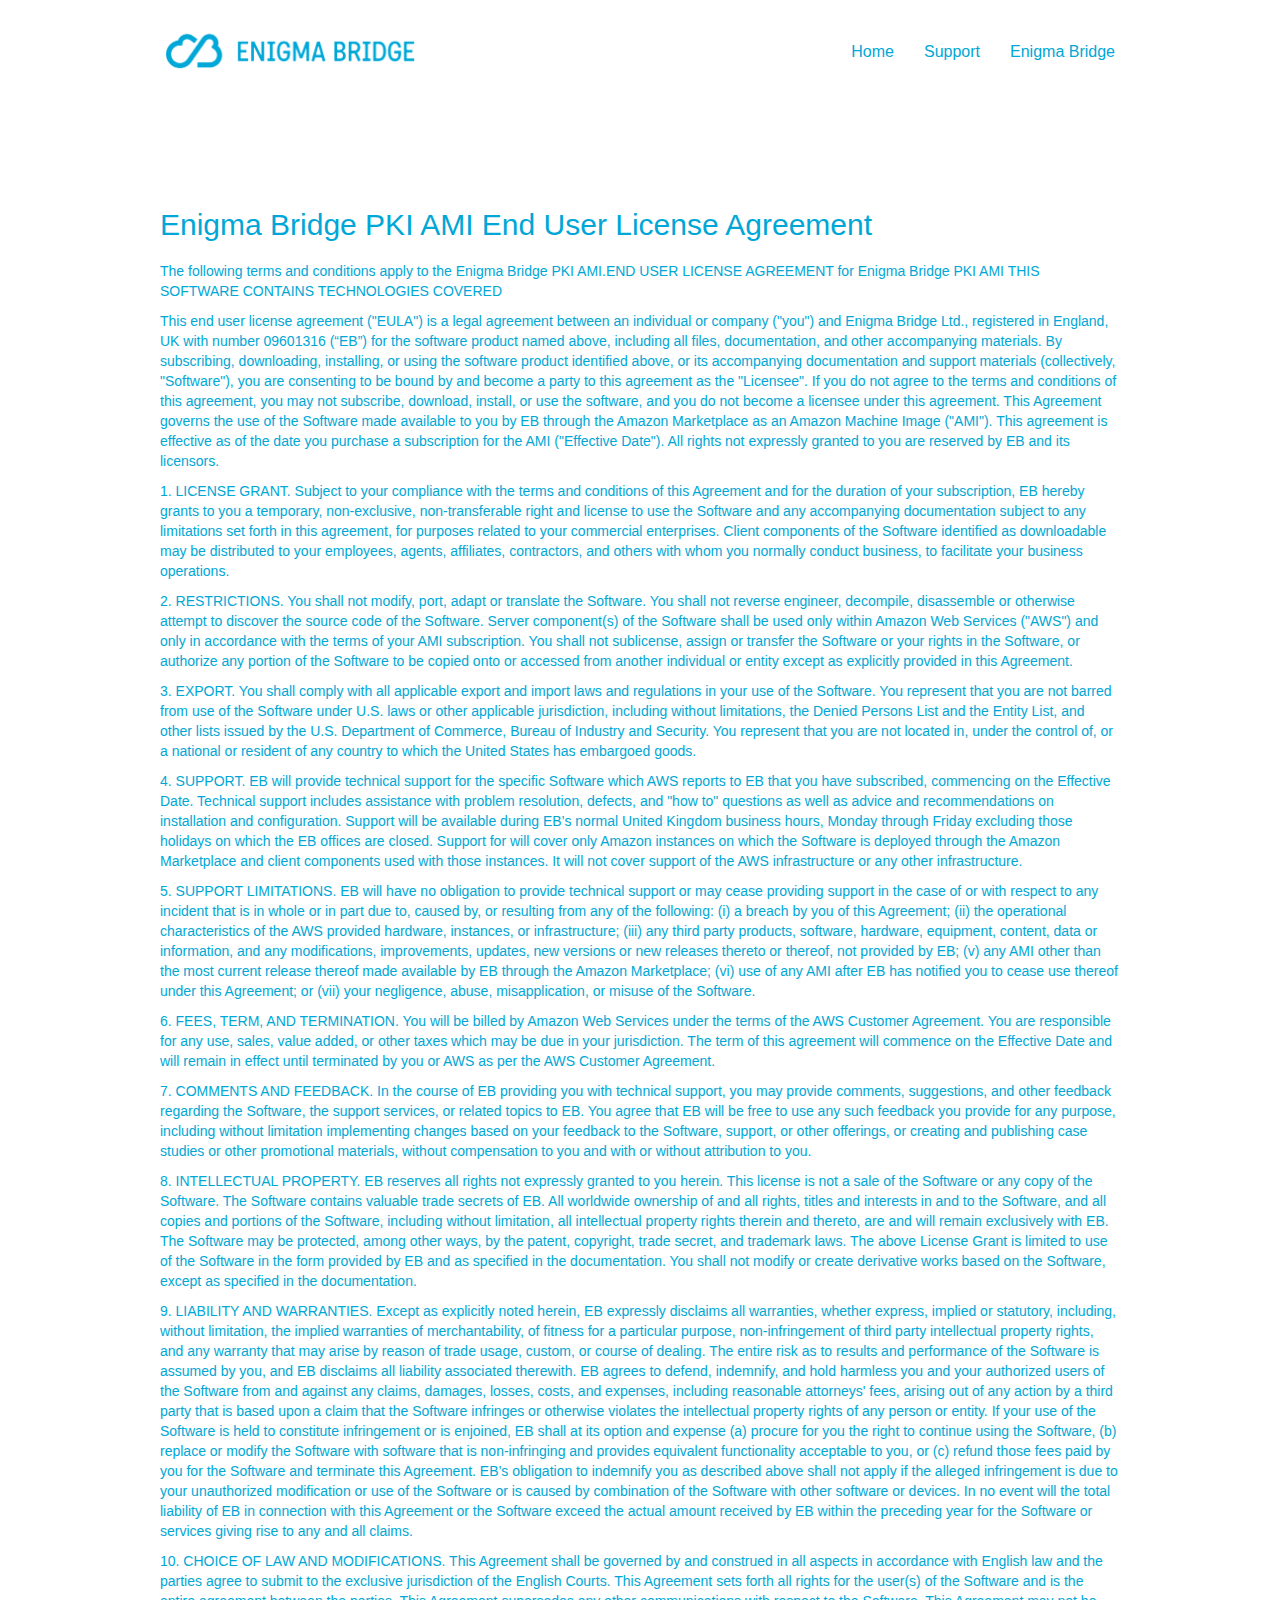
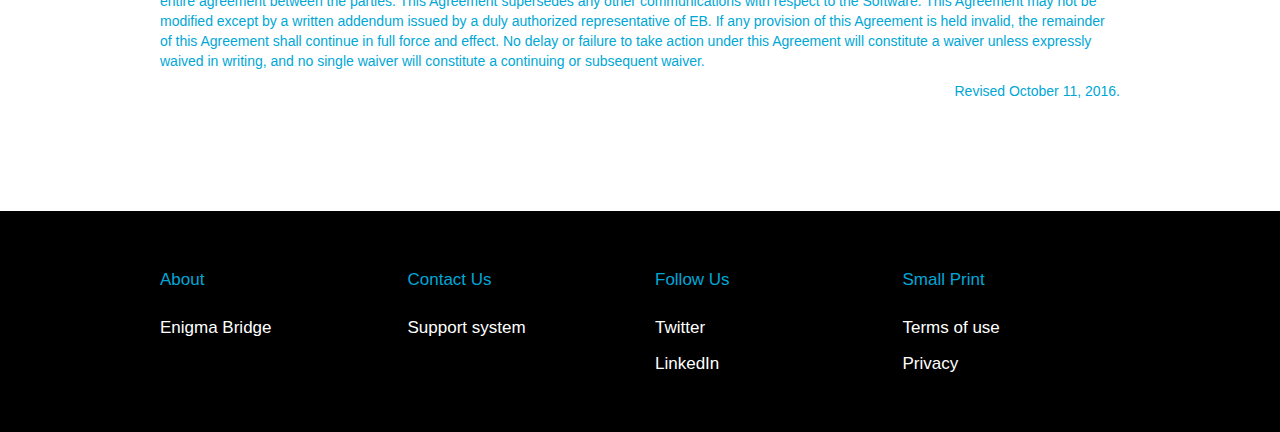
==== commit bca9cfca: "update with correct google analytics code" ====
--- a/eula---amazon.html
+++ b/eula---amazon.html
@@ -39,7 +39,7 @@
   m=s.getElementsByTagName(o)[0];a.async=1;a.src=g;m.parentNode.insertBefore(a,m)
   })(window,document,'script','https://www.google-analytics.com/analytics.js','ga');
 
-  ga('create', 'UA-84597687-1', 'auto');
+  ga('create', 'UA-84597687-6', 'auto');
   ga('send', 'pageview');
 </script><!-- Google Tracking -->
 <!-- Google Tag Manager -->
@@ -74,6 +74,9 @@
 					<li>
 						<a href="https://enigmabridge.freshdesk.com/" class="ltc-rich-electric-blue" id="pl-undefined" target="_blank">Support</a>
 					</li>
+					<li>
+						<a href="https://enigmabridge.com" class="ltc-rich-electric-blue" id="pl-undefined" target="_blank">Enigma Bridge</a>
+					</li>
 				</ul>
 			</div>
 		</nav>
@@ -81,8 +84,8 @@
 </div>
 <!-- bloc-0 END -->
 
-<!-- bloc-26 -->
-<div class="bloc tc-rich-electric-blue-2 bgc-white l-bloc" id="bloc-26">
+<!-- bloc-25 -->
+<div class="bloc tc-rich-electric-blue-2 bgc-white l-bloc" id="bloc-25">
 	<div class="container bloc-lg">
 		<div class="row">
 			<div class="col-sm-12">
@@ -132,26 +135,26 @@
 		</div>
 	</div>
 </div>
-<!-- bloc-26 END -->
+<!-- bloc-25 END -->
 
 <!-- ScrollToTop Button -->
 <a class="bloc-button btn btn-d scrollToTop" onclick="scrollToTarget('1')"><span class="fa fa-chevron-up"></span></a>
 <!-- ScrollToTop Button END-->
 
 
-<!-- Footer - bloc-27 -->
-<div class="bloc bgc-onyx d-bloc" id="bloc-27">
+<!-- Footer - bloc-26 -->
+<div class="bloc bgc-black d-bloc" id="bloc-26">
 	<div class="container bloc-md">
 		<div class="row">
 			<div class="col-sm-3">
 				<h3 class="mg-md bloc-mob-center-text  tc-rich-electric-blue">
 					About
-				</h3><a class="a-btn a-block bloc-mob-center-text  ltc-white" href="./index.html#team">The team</a><a href="index.html" class="a-btn a-block bloc-mob-center-text ltc-white ">Contact us</a>
+				</h3><a class="a-btn a-block bloc-mob-center-text  ltc-white" href="https://enigmabridge.com">Enigma Bridge</a>
 			</div>
 			<div class="col-sm-3">
 				<h3 class="mg-md bloc-mob-center-text  tc-rich-electric-blue">
-					Get the API
-				</h3><a href="https://api.enigmabridge.com" class="a-btn a-block bloc-mob-center-text  ltc-white" target="_blank">Documentation</a><a href="https://enigmabridge.freshdesk.com" class="a-btn a-block bloc-mob-center-text ltc-white " target="_blank">Forum</a>
+					Contact Us
+				</h3><a href="https://enigmabridge.freshdesk.com" class="a-btn a-block bloc-mob-center-text ltc-white " target="_blank">Support system</a>
 			</div>
 			<div class="col-sm-3">
 				<h3 class="mg-md bloc-mob-center-text  tc-rich-electric-blue">
@@ -166,7 +169,7 @@
 		</div>
 	</div>
 </div>
-<!-- Footer - bloc-27 END -->
+<!-- Footer - bloc-26 END -->
 
 </div>
 <!-- Main container END -->
--- a/style.css
+++ b/style.css
@@ -96,26 +96,20 @@
 	color: rgba(255,255,255,1);
 }
 
-
-/* Group Styles */
-
-.bloc-group{
-	display:flex;
-}
-.bloc-group .bloc{
-	flex: 1;
-}
-.bloc-tile-2{
-	width:50%;
-}
-.bloc-tile-3{
-	width:33.33333333%;
-}
-.bloc-tile-4{
-	width:25%;
-}
-.bloc-tile-2 .container, .bloc-tile-3 .container, .bloc-tile-4 .container{
+/* = Full Width Blocs 
+-------------------------------------------------------------- */
+
+.full-width-bloc{
+	padding-left:0;
+	padding-right:0;
+}
+.full-width-bloc .container{
 	width:100%;
+	max-width:100%!important;
+}
+.full-width-bloc .carousel img{
+	width:100%;
+	height:auto;
 }
 
 
@@ -249,26 +243,20 @@
 #bloc-2 p{
 	font-size: 16px;
 }
+#bloc-3 icon{
+	font-size: 13.000000953674316px;
+}
 #bloc-3 h3{
-	font-size: 22px;
+	font-size: 20px;
 }
 #bloc-3 p{
 	font-size: 16px;
 }
-#bloc-4 icon{
-	font-size: 13.000000953674316px;
-}
 #bloc-4 h3{
-	font-size: 20px;
+	font-size: 22px;
 }
 #bloc-4 p{
 	font-size: 16px;
-}
-#bloc-5 h1{
-	font-size: 22px;
-}
-#bloc-5 p{
-	font-size: 14px;
 }
 #gestartedpki h5{
 	font-size: 18px;
@@ -281,76 +269,70 @@
 	font-size: 14px;
 	line-height: 20px;
 }
-#bloc-8 h3{
-	font-size: 24px;
+#bloc-9 p{
+	font-size: 16.000000953674316px;
+}
+#bloc-10 p{
+	font-size: 20px;
+}
+#bloc-12 p{
+	font-size: 16.000000953674316px;
+}
+#bloc-13 h2{
+	line-height: 24px;
+	font-size: 32px;
+}
+#bloc-13 h3{
+	font-size: 22px;
+}
+#bloc-13 p{
+	font-size: 16px;
+}
+#bloc-14 p{
+	font-size: 16.000000953674316px;
+}
+#bloc-14 h3{
+	font-size: 18px;
+}
+#bloc-15 h3{
+	font-size: 18px;
 	line-height: 26px;
 }
-#bloc-8 p{
-	font-size: 14px;
-	line-height: 20px;
-}
-#bloc-8 a{
-	font-size: 13.000000953674316px;
+#bloc-16 h1{
+	font-size: 40px;
+}
+#bloc-16 p{
+	font-size: 18px;
+}
+#bloc-17 p{
+	font-size: 18px;
+}
+#bloc-19 p{
+	font-size: 18.000000953674316px;
+}
+#form-contact-us h4{
+	font-size: 17px;
 }
 #team p{
 	font-size: 17.000000953674316px;
 }
-#bloc-11 h1{
-	font-size: 44px;
-}
-#bloc-11 p{
-	font-size: 26px;
-}
-#bloc-12 p{
-	font-size: 18.000000953674316px;
-}
-#bloc-13 p{
-	font-size: 18px;
-}
-#form-contact-us h4{
-	font-size: 17px;
-}
-#bloc-17 h3{
-	font-size: 18px;
-}
-#bloc-18 h3{
-	font-size: 18px;
-	line-height: 26px;
-}
-#bloc-19 h2{
-	font-size: 22px;
-	line-height: 28px;
-}
-#bloc-21 h2{
-	font-size: 24px;
-	line-height: 24px;
-}
-#bloc-21 h3{
-	font-size: 22px;
-}
 #bloc-23 h3{
 	font-size: 17px;
 }
 #bloc-23 p{
-	font-size: 13.000000953674316px;
+	line-height: 20px;
+	font-size: 13px;
 }
 #bloc-24 h3{
 	font-size: 17px;
 }
 #bloc-24 p{
-	line-height: 20px;
-	font-size: 13px;
-}
-#bloc-25 h3{
+	font-size: 13.000000953674316px;
+}
+#bloc-26 h3{
 	font-size: 17px;
 }
-#bloc-25 p{
-	font-size: 13.000000953674316px;
-}
-#bloc-27 h3{
-	font-size: 17px;
-}
-#bloc-27 a{
+#bloc-26 a{
 	font-size: 17px;
 }
 
@@ -484,10 +466,6 @@
 .mg-clear{
 	margin:0;
 }
-.mg-sm{
-	margin-top:10px;
-	margin-bottom:5px;
-}
 .mg-md{
 	margin-top:10px;
 	margin-bottom:20px;
@@ -575,6 +553,15 @@
 .sm-shadow{
 	text-shadow:0 1px 2px rgba(0,0,0,.3);
 }
+/* = Text Widths
+-------------------------------------------------------------- */
+.text-w-90{
+	max-width:90%;
+}
+.text-center.text-w-sm, .text-center.text-w-md, .text-center.text-w-lg, .text-center.text-w-90, .text-center.text-w-80, .text-center.text-w-70, .text-center.text-w-60, .text-center.text-w-50{
+	margin-left: auto;
+	margin-right: auto;
+}
 
 /* = Lists
 -------------------------------------------------------------- */
@@ -637,43 +624,6 @@
 
 iframe{
 	border:0;
-}
-/* = Carousel
--------------------------------------------------------------- */
-
-.carousel{
-	display:inline-block;
-	vertical-align:bottom;
-}
-.full-width-bloc .carousel{
-	width:100%;
-}
-.carousel .item img{
-	margin-right:auto;
-	margin-left:auto;
-}
-.carousel-control span{
-	position: absolute;
-	top: 50%;
-	z-index: 5;
-	display: inline-block;
-}
-.carousel-control{
-	color:#FFF!important;
-	text-shadow: none;
-}
-.carousel-indicators li{
-	margin: 0 4px;
-}
-.carousel-indicators .active{
-	margin: 0 4px -1px;
-}
-.carousel-control.left span{
-	margin-left:-15px;
-}
-
-.no-shadows .carousel-control.left, .no-shadows .carousel-control.right{
-	background-image: none;
 }
 
 
@@ -806,8 +756,8 @@
 .bgc-rich-electric-blue-2{
 	background-color:#00A7D6;
 }
-.bgc-onyx{
-	background-color:#101010;
+.bgc-black{
+	background-color:#000000;
 }
 /* Text colour styles */
 
@@ -817,8 +767,8 @@
 .tc-white{
 	color:#ffffff!important;
 }
-.tc-onyx{
-	color:#101010!important;
+.tc-black{
+	color:#000000!important;
 }
 .tc-rich-electric-blue-2{
 	color:#00A7D6!important;
@@ -833,14 +783,6 @@
 	background:#0086ab;
 	color:#FFFFFF!important;
 }
-.btn-onyx{
-	background:#101010;
-	color:#FFFFFF!important;
-}
-.btn-onyx:hover{
-	background:#0d0d0d;
-	color:#FFFFFF!important;
-}
 /* Link colour styles */
 
 .ltc-rich-electric-blue{
@@ -849,11 +791,11 @@
 .ltc-rich-electric-blue:hover{
 	color:#0086ab!important;
 }
-.ltc-onyx{
-	color:#101010!important;
-}
-.ltc-onyx:hover{
-	color:#0d0d0d!important;
+.ltc-black{
+	color:#000000!important;
+}
+.ltc-black:hover{
+	color:#000000!important;
 }
 .ltc-white{
 	color:#ffffff!important;
@@ -877,7 +819,7 @@
 	background-image:url("img/bigstock-Businessman-with-illuminated-l-64002370-min.jpg");
 }
 .bg-bigstock-Businessman-with-illuminated-l-64002370-min{
-	background-image:url('img/bigstock-Businessman-with-illuminated-l-64002370-min.jpg');
+	background-image:url("img/bigstock-Businessman-with-illuminated-l-64002370-min.jpg");
 }
 
 
